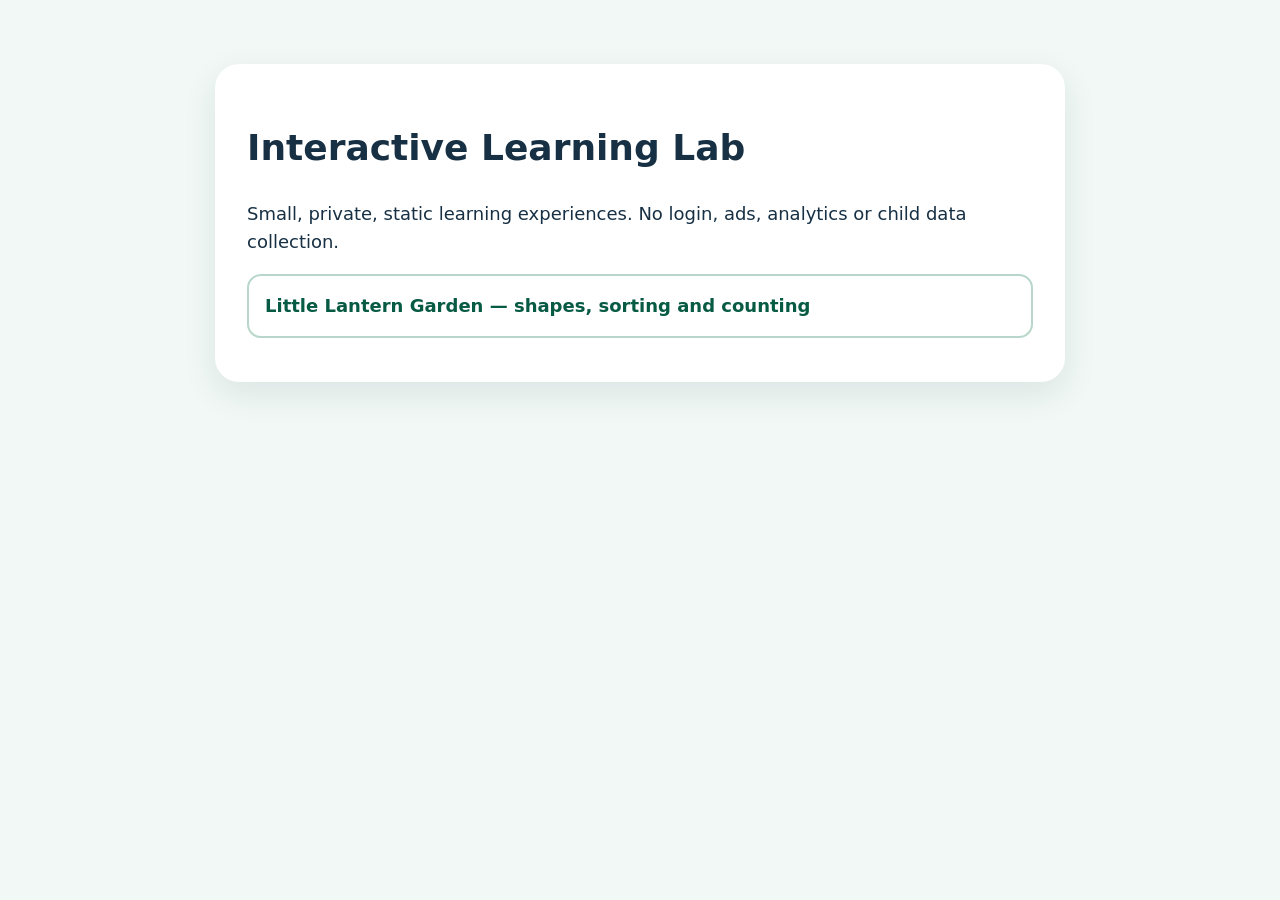
==== index.html @ a77dc3fc "Add Little Lantern Garden learning app" ====
<!doctype html><html lang="en"><head><meta charset="utf-8"><meta name="viewport" content="width=device-width,initial-scale=1"><title>Interactive Learning Lab</title><style>body{font:18px/1.55 system-ui;max-width:850px;margin:4rem auto;padding:0 1.25rem;color:#173044;background:#f1f8f5}main{background:white;padding:2rem;border-radius:24px;box-shadow:0 12px 34px #17304418}a{display:block;padding:1rem;margin:.75rem 0;border:2px solid #b8d7ca;border-radius:14px;color:#075a43;font-weight:750;text-decoration:none}a:hover,a:focus{background:#e6f5ee;outline:3px solid #6841d9}</style></head><body><main><h1>Interactive Learning Lab</h1><p>Small, private, static learning experiences. No login, ads, analytics or child data collection.</p><a href="sorting-garden/">Little Lantern Garden — shapes, sorting and counting</a></main></body></html>
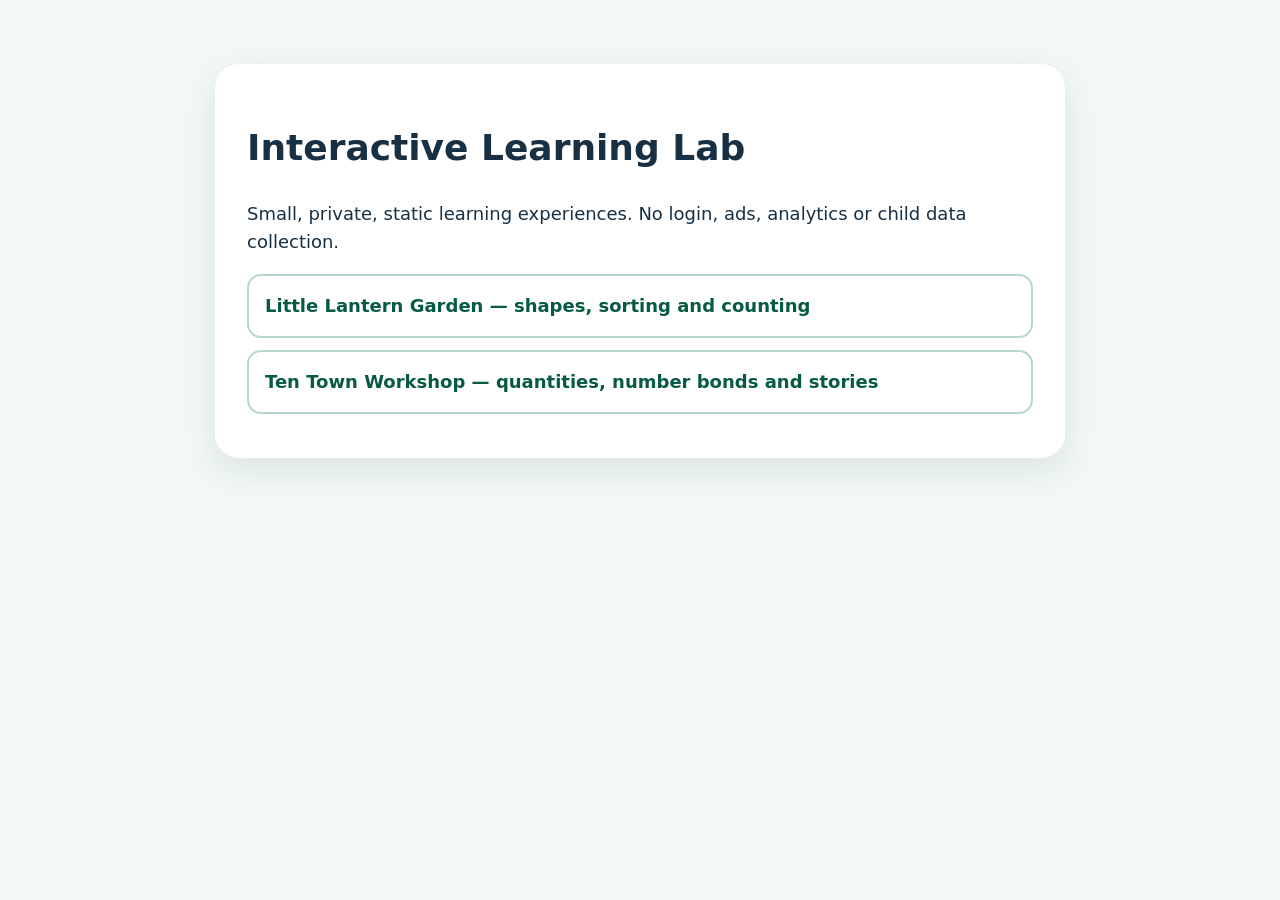
==== commit 9d258369: "Add Ten Town Workshop math lesson" ====
--- a/index.html
+++ b/index.html
@@ -1 +1 @@
-<!doctype html><html lang="en"><head><meta charset="utf-8"><meta name="viewport" content="width=device-width,initial-scale=1"><title>Interactive Learning Lab</title><style>body{font:18px/1.55 system-ui;max-width:850px;margin:4rem auto;padding:0 1.25rem;color:#173044;background:#f1f8f5}main{background:white;padding:2rem;border-radius:24px;box-shadow:0 12px 34px #17304418}a{display:block;padding:1rem;margin:.75rem 0;border:2px solid #b8d7ca;border-radius:14px;color:#075a43;font-weight:750;text-decoration:none}a:hover,a:focus{background:#e6f5ee;outline:3px solid #6841d9}</style></head><body><main><h1>Interactive Learning Lab</h1><p>Small, private, static learning experiences. No login, ads, analytics or child data collection.</p><a href="sorting-garden/">Little Lantern Garden — shapes, sorting and counting</a></main></body></html>
+<!doctype html><html lang="en"><head><meta charset="utf-8"><meta name="viewport" content="width=device-width,initial-scale=1"><title>Interactive Learning Lab</title><style>body{font:18px/1.55 system-ui;max-width:850px;margin:4rem auto;padding:0 1.25rem;color:#173044;background:#f1f8f5}main{background:white;padding:2rem;border-radius:24px;box-shadow:0 12px 34px #17304418}a{display:block;padding:1rem;margin:.75rem 0;border:2px solid #b8d7ca;border-radius:14px;color:#075a43;font-weight:750;text-decoration:none}a:hover,a:focus{background:#e6f5ee;outline:3px solid #6841d9}</style></head><body><main><h1>Interactive Learning Lab</h1><p>Small, private, static learning experiences. No login, ads, analytics or child data collection.</p><a href="sorting-garden/">Little Lantern Garden — shapes, sorting and counting</a><a href="make-ten/">Ten Town Workshop — quantities, number bonds and stories</a></main></body></html>
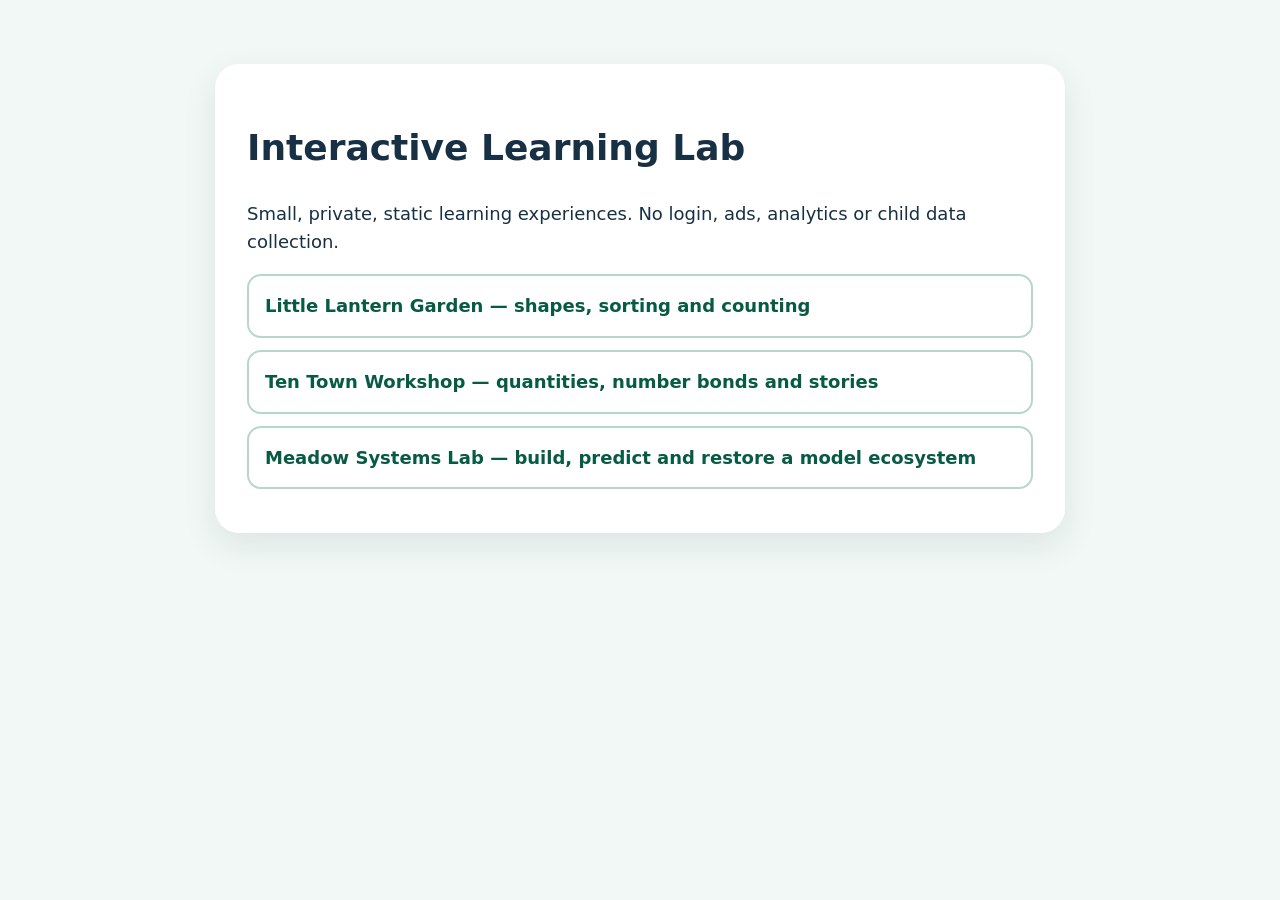
==== commit 51cc8972: "Add Meadow Systems Lab ecosystem lesson" ====
--- a/index.html
+++ b/index.html
@@ -1 +1 @@
-<!doctype html><html lang="en"><head><meta charset="utf-8"><meta name="viewport" content="width=device-width,initial-scale=1"><title>Interactive Learning Lab</title><style>body{font:18px/1.55 system-ui;max-width:850px;margin:4rem auto;padding:0 1.25rem;color:#173044;background:#f1f8f5}main{background:white;padding:2rem;border-radius:24px;box-shadow:0 12px 34px #17304418}a{display:block;padding:1rem;margin:.75rem 0;border:2px solid #b8d7ca;border-radius:14px;color:#075a43;font-weight:750;text-decoration:none}a:hover,a:focus{background:#e6f5ee;outline:3px solid #6841d9}</style></head><body><main><h1>Interactive Learning Lab</h1><p>Small, private, static learning experiences. No login, ads, analytics or child data collection.</p><a href="sorting-garden/">Little Lantern Garden — shapes, sorting and counting</a><a href="make-ten/">Ten Town Workshop — quantities, number bonds and stories</a></main></body></html>
+<!doctype html><html lang="en"><head><meta charset="utf-8"><meta name="viewport" content="width=device-width,initial-scale=1"><title>Interactive Learning Lab</title><style>body{font:18px/1.55 system-ui;max-width:850px;margin:4rem auto;padding:0 1.25rem;color:#173044;background:#f1f8f5}main{background:white;padding:2rem;border-radius:24px;box-shadow:0 12px 34px #17304418}a{display:block;padding:1rem;margin:.75rem 0;border:2px solid #b8d7ca;border-radius:14px;color:#075a43;font-weight:750;text-decoration:none}a:hover,a:focus{background:#e6f5ee;outline:3px solid #6841d9}</style></head><body><main><h1>Interactive Learning Lab</h1><p>Small, private, static learning experiences. No login, ads, analytics or child data collection.</p><a href="sorting-garden/">Little Lantern Garden — shapes, sorting and counting</a><a href="make-ten/">Ten Town Workshop — quantities, number bonds and stories</a><a href="living-ecosystem/">Meadow Systems Lab — build, predict and restore a model ecosystem</a></main></body></html>
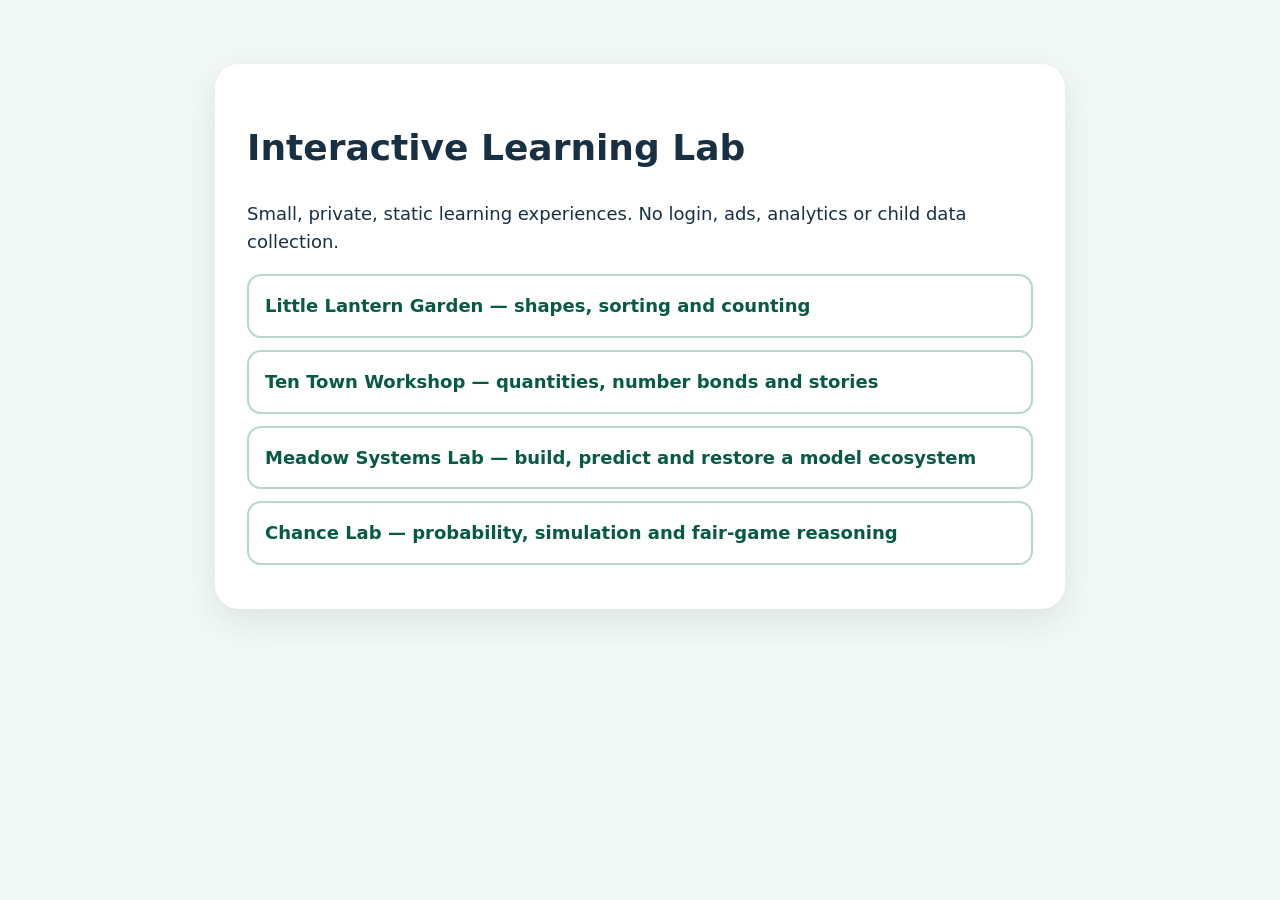
==== commit 03f4f392: "Add probability detective learning lab" ====
--- a/index.html
+++ b/index.html
@@ -1 +1 @@
-<!doctype html><html lang="en"><head><meta charset="utf-8"><meta name="viewport" content="width=device-width,initial-scale=1"><title>Interactive Learning Lab</title><style>body{font:18px/1.55 system-ui;max-width:850px;margin:4rem auto;padding:0 1.25rem;color:#173044;background:#f1f8f5}main{background:white;padding:2rem;border-radius:24px;box-shadow:0 12px 34px #17304418}a{display:block;padding:1rem;margin:.75rem 0;border:2px solid #b8d7ca;border-radius:14px;color:#075a43;font-weight:750;text-decoration:none}a:hover,a:focus{background:#e6f5ee;outline:3px solid #6841d9}</style></head><body><main><h1>Interactive Learning Lab</h1><p>Small, private, static learning experiences. No login, ads, analytics or child data collection.</p><a href="sorting-garden/">Little Lantern Garden — shapes, sorting and counting</a><a href="make-ten/">Ten Town Workshop — quantities, number bonds and stories</a><a href="living-ecosystem/">Meadow Systems Lab — build, predict and restore a model ecosystem</a></main></body></html>
+<!doctype html><html lang="en"><head><meta charset="utf-8"><meta name="viewport" content="width=device-width,initial-scale=1"><title>Interactive Learning Lab</title><style>body{font:18px/1.55 system-ui;max-width:850px;margin:4rem auto;padding:0 1.25rem;color:#173044;background:#f1f8f5}main{background:white;padding:2rem;border-radius:24px;box-shadow:0 12px 34px #17304418}a{display:block;padding:1rem;margin:.75rem 0;border:2px solid #b8d7ca;border-radius:14px;color:#075a43;font-weight:750;text-decoration:none}a:hover,a:focus{background:#e6f5ee;outline:3px solid #6841d9}</style></head><body><main><h1>Interactive Learning Lab</h1><p>Small, private, static learning experiences. No login, ads, analytics or child data collection.</p><a href="sorting-garden/">Little Lantern Garden — shapes, sorting and counting</a><a href="make-ten/">Ten Town Workshop — quantities, number bonds and stories</a><a href="living-ecosystem/">Meadow Systems Lab — build, predict and restore a model ecosystem</a><a href="probability-detective/">Chance Lab — probability, simulation and fair-game reasoning</a></main></body></html>
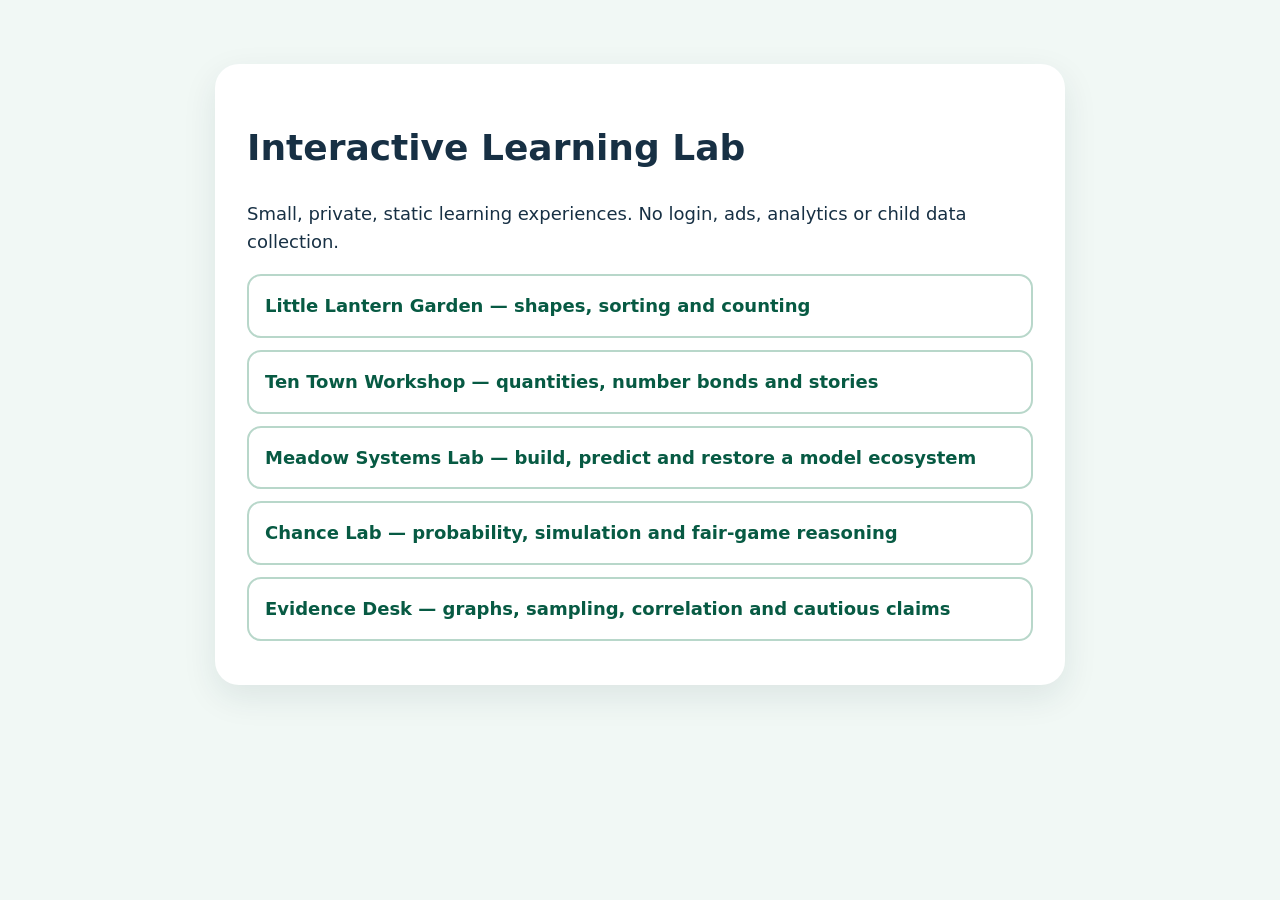
==== commit 83e639da: "Add data detective learning lab" ====
--- a/index.html
+++ b/index.html
@@ -1 +1 @@
-<!doctype html><html lang="en"><head><meta charset="utf-8"><meta name="viewport" content="width=device-width,initial-scale=1"><title>Interactive Learning Lab</title><style>body{font:18px/1.55 system-ui;max-width:850px;margin:4rem auto;padding:0 1.25rem;color:#173044;background:#f1f8f5}main{background:white;padding:2rem;border-radius:24px;box-shadow:0 12px 34px #17304418}a{display:block;padding:1rem;margin:.75rem 0;border:2px solid #b8d7ca;border-radius:14px;color:#075a43;font-weight:750;text-decoration:none}a:hover,a:focus{background:#e6f5ee;outline:3px solid #6841d9}</style></head><body><main><h1>Interactive Learning Lab</h1><p>Small, private, static learning experiences. No login, ads, analytics or child data collection.</p><a href="sorting-garden/">Little Lantern Garden — shapes, sorting and counting</a><a href="make-ten/">Ten Town Workshop — quantities, number bonds and stories</a><a href="living-ecosystem/">Meadow Systems Lab — build, predict and restore a model ecosystem</a><a href="probability-detective/">Chance Lab — probability, simulation and fair-game reasoning</a></main></body></html>
+<!doctype html><html lang="en"><head><meta charset="utf-8"><meta name="viewport" content="width=device-width,initial-scale=1"><title>Interactive Learning Lab</title><style>body{font:18px/1.55 system-ui;max-width:850px;margin:4rem auto;padding:0 1.25rem;color:#173044;background:#f1f8f5}main{background:white;padding:2rem;border-radius:24px;box-shadow:0 12px 34px #17304418}a{display:block;padding:1rem;margin:.75rem 0;border:2px solid #b8d7ca;border-radius:14px;color:#075a43;font-weight:750;text-decoration:none}a:hover,a:focus{background:#e6f5ee;outline:3px solid #6841d9}</style></head><body><main><h1>Interactive Learning Lab</h1><p>Small, private, static learning experiences. No login, ads, analytics or child data collection.</p><a href="sorting-garden/">Little Lantern Garden — shapes, sorting and counting</a><a href="make-ten/">Ten Town Workshop — quantities, number bonds and stories</a><a href="living-ecosystem/">Meadow Systems Lab — build, predict and restore a model ecosystem</a><a href="probability-detective/">Chance Lab — probability, simulation and fair-game reasoning</a><a href="data-detective/">Evidence Desk — graphs, sampling, correlation and cautious claims</a></main></body></html>
